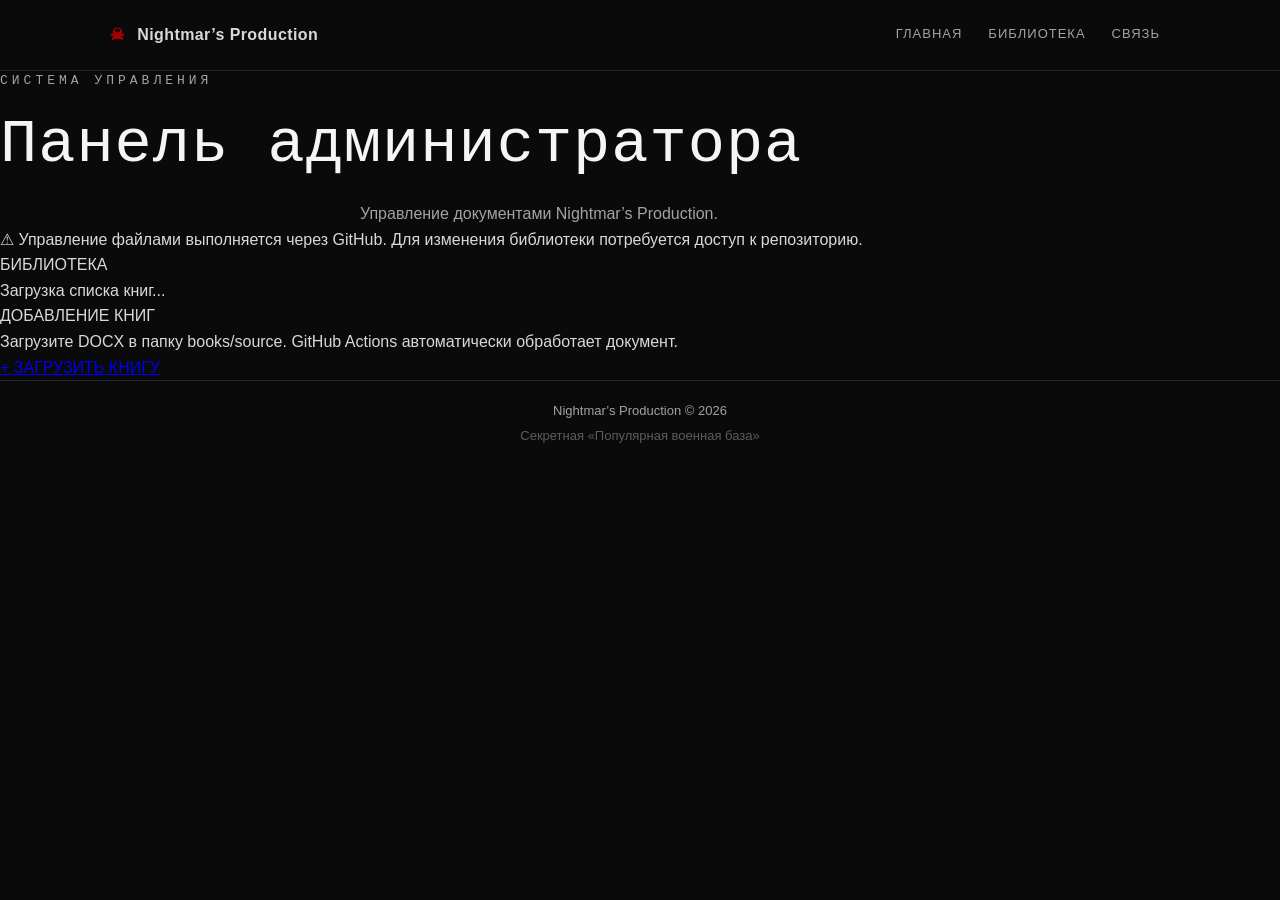
==== admin.html @ df2f997a "Create admin.html" ====
<!DOCTYPE html>
<html lang="ru">

<head>
  <meta charset="UTF-8">
  <meta name="viewport" content="width=device-width, initial-scale=1">

  <title>Панель управления — Nightmar’s Production</title>

  <link rel="stylesheet" href="css/style.css">
  <link rel="stylesheet" href="css/admin.css">
</head>

<body>

  <header class="site-header">
    <div class="header-inner">

      <a class="logo" href="index.html">
        <span class="logo-mark">☠</span>
        Nightmar’s Production
      </a>

      <nav class="nav">
        <a href="index.html">Главная</a>
        <a href="library.html">Библиотека</a>
        <a href="chat.html">Связь</a>
      </nav>

    </div>
  </header>

  <main class="admin-page">

    <p class="eyebrow">Система управления</p>

    <h1>Панель администратора</h1>

    <p class="subtitle">
      Управление документами Nightmar’s Production.
    </p>

    <div class="admin-warning">
      ⚠ Управление файлами выполняется через GitHub.
      Для изменения библиотеки потребуется доступ к репозиторию.
    </div>

    <section class="admin-section">

      <div class="admin-section-title">
        БИБЛИОТЕКА
      </div>

      <div id="admin-books" class="admin-books">
        Загрузка списка книг...
      </div>

    </section>

    <section class="admin-section">

      <div class="admin-section-title">
        ДОБАВЛЕНИЕ КНИГ
      </div>

      <p class="admin-description">
        Загрузите DOCX в папку books/source.
        GitHub Actions автоматически обработает документ.
      </p>

      <a
        class="admin-button"
        href="https://github.com/Nightmarian/Nightmar-s-Production/upload/main/books/source"
        target="_blank"
        rel="noopener noreferrer"
      >
        + ЗАГРУЗИТЬ КНИГУ
      </a>

    </section>

  </main>

  <footer class="site-footer">
    <p>Nightmar’s Production © 2026</p>
    <p class="muted">Секретная «Популярная военная база»</p>
  </footer>

  <script src="scripts/admin.js"></script>

</body>
</html>
---- css/style.css ----
* {
  margin: 0;
  padding: 0;
  box-sizing: border-box;
}

:root {
  --bg: #0a0a0a;
  --bg-soft: #121212;
  --line: #262626;
  --text: #d9d9d9;
  --text-strong: #f5f5f5;
  --muted: #a3a3a3;
  --accent: #b30000;
  --font-title: "Special Elite", "Courier New", monospace;
  --font-body: "Inter", "Segoe UI", Arial, sans-serif;
}

html,
body {
  max-width: 100%;
  overflow-x: hidden;
}


body {
  min-height: 100vh;
  display: flex;
  flex-direction: column;
  background: var(--bg);
  color: var(--text);
  font-family: var(--font-body);
  line-height: 1.6;
}

/* Шапка */

.site-header {
  border-bottom: 1px solid var(--line);
  background: rgba(10, 10, 10, 0.92);
}

.header-inner {
  max-width: 1100px;
  margin: 0 auto;
  padding: 16px 20px;
  display: flex;
  align-items: center;
  justify-content: space-between;
  gap: 16px;
}

.logo {
  color: var(--text);
  text-decoration: none;
  font-weight: 700;
  letter-spacing: 0.4px;
  white-space: nowrap;
}

.logo-mark {
  color: var(--accent);
  margin-right: 8px;
}

/* Меню: на телефоне прокручивается, а не ломается */

.nav {
  display: flex;
  gap: 6px;
  overflow-x: auto;
  overflow-y: hidden;
  white-space: nowrap;
  scrollbar-width: none;
  -webkit-overflow-scrolling: touch;
}

.nav::-webkit-scrollbar {
  display: none;
}

.nav a {
  flex: 0 0 auto;
  color: var(--muted);
  text-decoration: none;
  font-size: 13px;
  text-transform: uppercase;
  letter-spacing: 1px;
  padding: 8px 10px;
  border-bottom: 1px solid transparent;
}

.nav a:hover {
  color: var(--text);
}

.nav a.active {
  color: var(--text);
  border-bottom-color: var(--accent);
}

/* Главная часть */

.hero {
  flex: 1;
  width: 100%;
  max-width: 820px;
  margin: 0 auto;
  padding: 84px 20px 64px;
  text-align: center;
}

.eyebrow {
  font-family: var(--font-title);
  font-size: 13px;
  text-transform: uppercase;
  letter-spacing: 4px;
  color: var(--muted);
  margin-bottom: 18px;
}

h1 {
  font-family: var(--font-title);
  font-size: clamp(34px, 7vw, 62px);
  font-weight: 400;
  line-height: 1.12;
  letter-spacing: 1px;
  color: var(--text-strong);
}

.accent {
  color: var(--accent);
}

.subtitle {
  margin: 22px auto 0;
  max-width: 560px;
  color: var(--muted);
  font-size: 16px;
}

/* Статус */

.status-box {
  margin: 48px auto 36px;
  max-width: 440px;
  padding: 18px 20px;
  border: 1px solid var(--line);
  background: var(--bg-soft);
  text-align: left;
}

.status-title {
  font-family: var(--font-title);
  font-size: 12px;
  text-transform: uppercase;
  letter-spacing: 2px;
  color: var(--muted);
  margin-bottom: 14px;
}

.status-line {
  display: flex;
  align-items: center;
  gap: 10px;
  font-size: 14px;
  margin-bottom: 8px;
}

.status-line:last-child {
  margin-bottom: 0;
}

.dot {
  flex: 0 0 auto;
  width: 8px;
  height: 8px;
  border-radius: 50%;
}

.dot.offline {
  background: #666666;
}

.dot.online {
  background: #e6e6e6;
}

/* Кнопка */

.button {
  display: inline-block;
  padding: 13px 26px;
  border: 1px solid #3a3a3a;
  color: var(--text);
  background: transparent;
  text-decoration: none;
  font-size: 14px;
  letter-spacing: 1px;
  text-transform: uppercase;
  transition: border-color 0.2s, color 0.2s;
}

.button:hover {
  border-color: var(--accent);
  color: #ffffff;
}

/* Подвал */

.site-footer {
  border-top: 1px solid var(--line);
  padding: 20px;
  text-align: center;
  font-size: 13px;
  color: var(--muted);
}

.muted {
  margin-top: 4px;
  color: #5c5c5c;
}

/* Телефон */

@media (max-width: 640px) {
  .header-inner {
    flex-direction: column;
    align-items: stretch;
    gap: 10px;
  }

 .logo {
  font-family: var(--font-title);
  font-weight: 400;
  letter-spacing: 1px;
}

  .hero {
    padding-top: 60px;
  }

  .status-box {
    margin-top: 36px;
  }
}

/* Библиотека */

.library {
  max-width: 1000px;
  margin: 0 auto;
  padding: 70px 20px 80px;
}

.book-grid {
  margin-top: 44px;

  display: grid;

  grid-template-columns:
    repeat(auto-fit, minmax(min(260px, 100%), 1fr));

  gap: 18px;

  width: 100%;
  min-width: 0;
}

.book-card {
  display: block;
  padding: 22px;
  border: 1px solid var(--line);
  background: var(--bg-soft);
  color: var(--text);
  text-decoration: none;
  transition: border-color 0.2s;
}

.book-card:hover {
  border-color: var(--accent);
}

.book-number {
  font-family: var(--font-title);
  font-size: 12px;
  letter-spacing: 2px;
  text-transform: uppercase;
  color: var(--muted);
  margin-bottom: 14px;
}

.book-title {
  font-family: var(--font-title);
  font-size: 22px;
  line-height: 1.4;
  color: var(--text-strong);
  margin-bottom: 12px;

  /* Перенос длинных названий */
  overflow-wrap: anywhere;
  word-break: normal;

  /* Не выходим за границы карточки */
  max-width: 100%;
}

.book-meta {
  font-size: 14px;
  color: var(--muted);
  margin-bottom: 18px;
}

.book-status {
  display: inline-block;
  font-size: 12px;
  text-transform: uppercase;
  letter-spacing: 1px;
  color: var(--text);
  border-bottom: 1px solid var(--accent);
  padding-bottom: 3px;
}

/* ===================================
   NIGHTMAR VHS SYSTEM
   =================================== */

.vhs-overlay {
  position: fixed;
  inset: 0;

  width: 100%;
  height: 100%;

  pointer-events: none;
  overflow: hidden;

  z-index: 9999;
}

/* ГОРИЗОНТАЛЬНЫЕ ПОЛОСЫ */

.vhs-scanlines {
  position: absolute;
  inset: 0;

  background: repeating-linear-gradient(
    to bottom,
    transparent 0px,
    transparent 2px,
    rgba(255, 255, 255, 0.12) 3px,
    transparent 4px
  );

  opacity: 0.8;
}

/* АНАЛОГОВЫЙ ШУМ */

.vhs-noise {
  position: absolute;
  inset: -50%;

  width: 200%;
  height: 200%;

  opacity: 0.12;

  background-image: url("https://upload.wikimedia.org/wikipedia/commons/5/5c/Image_gaussian_noise_example.png");

  background-repeat: repeat;

  animation: vhs-noise-animation 0.15s steps(4) infinite;
}

@keyframes vhs-noise-animation {
  0% {
    transform: translate(0, 0);
  }

  25% {
    transform: translate(-2%, 1%);
  }

  50% {
    transform: translate(1%, -2%);
  }

  75% {
    transform: translate(-1%, 2%);
  }

  100% {
    transform: translate(0, 0);
  }
}

/* ДВИЖУЩАЯСЯ ПОЛОСА ПОМЕХ */

.vhs-tracking {
  position: absolute;

  left: 0;
  top: -20%;

  width: 100%;
  height: 12%;

  background: linear-gradient(
    to bottom,
    transparent,
    rgba(255, 255, 255, 0.08),
    rgba(255, 255, 255, 0.18),
    transparent
  );

  animation: vhs-tracking-animation 7s linear infinite;
}

@keyframes vhs-tracking-animation {
  0% {
    top: -20%;
  }

  100% {
    top: 120%;
  }
}



/* УМЕНЬШЕНИЕ АНИМАЦИИ */

@media (prefers-reduced-motion: reduce) {
  .vhs-noise,
  .vhs-tracking {
    animation: none;
  }

  .vhs-tracking {
    display: none;
  }
}


/* =====================================
   NIGHTMAR'S PRODUCTION — REC
   Одинаковый стиль на ПК и телефоне
   ===================================== */

.vhs-rec {
  position: fixed;

  /* Левый нижний угол */
  top: auto;
  right: auto;
  bottom: 14px;
  left: 14px;

  display: flex;
  align-items: center;
  gap: 9px;

  /* Компактный размер */
  padding: 6px 9px;

  background: rgba(0, 0, 0, 0.75);
  border: 1px solid rgba(255, 0, 0, 0.4);

  color: #ff3030;

  font-family: "Courier New", monospace;
  font-size: 11px;
  font-weight: bold;
  letter-spacing: 2px;

  z-index: 10001;
  pointer-events: none;

  /* Не растягивается */
  width: max-content;
  height: max-content;
}

/* Красная мигающая точка */

.vhs-rec .rec-dot {
  display: block;

  width: 7px;
  height: 7px;

  min-width: 7px;
  min-height: 7px;

  flex-shrink: 0;

  background: #ff2020;
  border-radius: 50%;

  box-shadow: 0 0 8px #ff0000;

  animation: rec-blink 1.2s infinite;
}

/* Мигание */

@keyframes rec-blink {
  0%, 100% {
    opacity: 1;
  }

  50% {
    opacity: 0.2;
  }
}

/* Учитываем настройки доступности */

@media (prefers-reduced-motion: reduce) {
  .vhs-rec .rec-dot {
    animation: none;
  }
}

.book-card {
  min-width: 0;
  max-width: 100%;
  overflow: hidden;
}
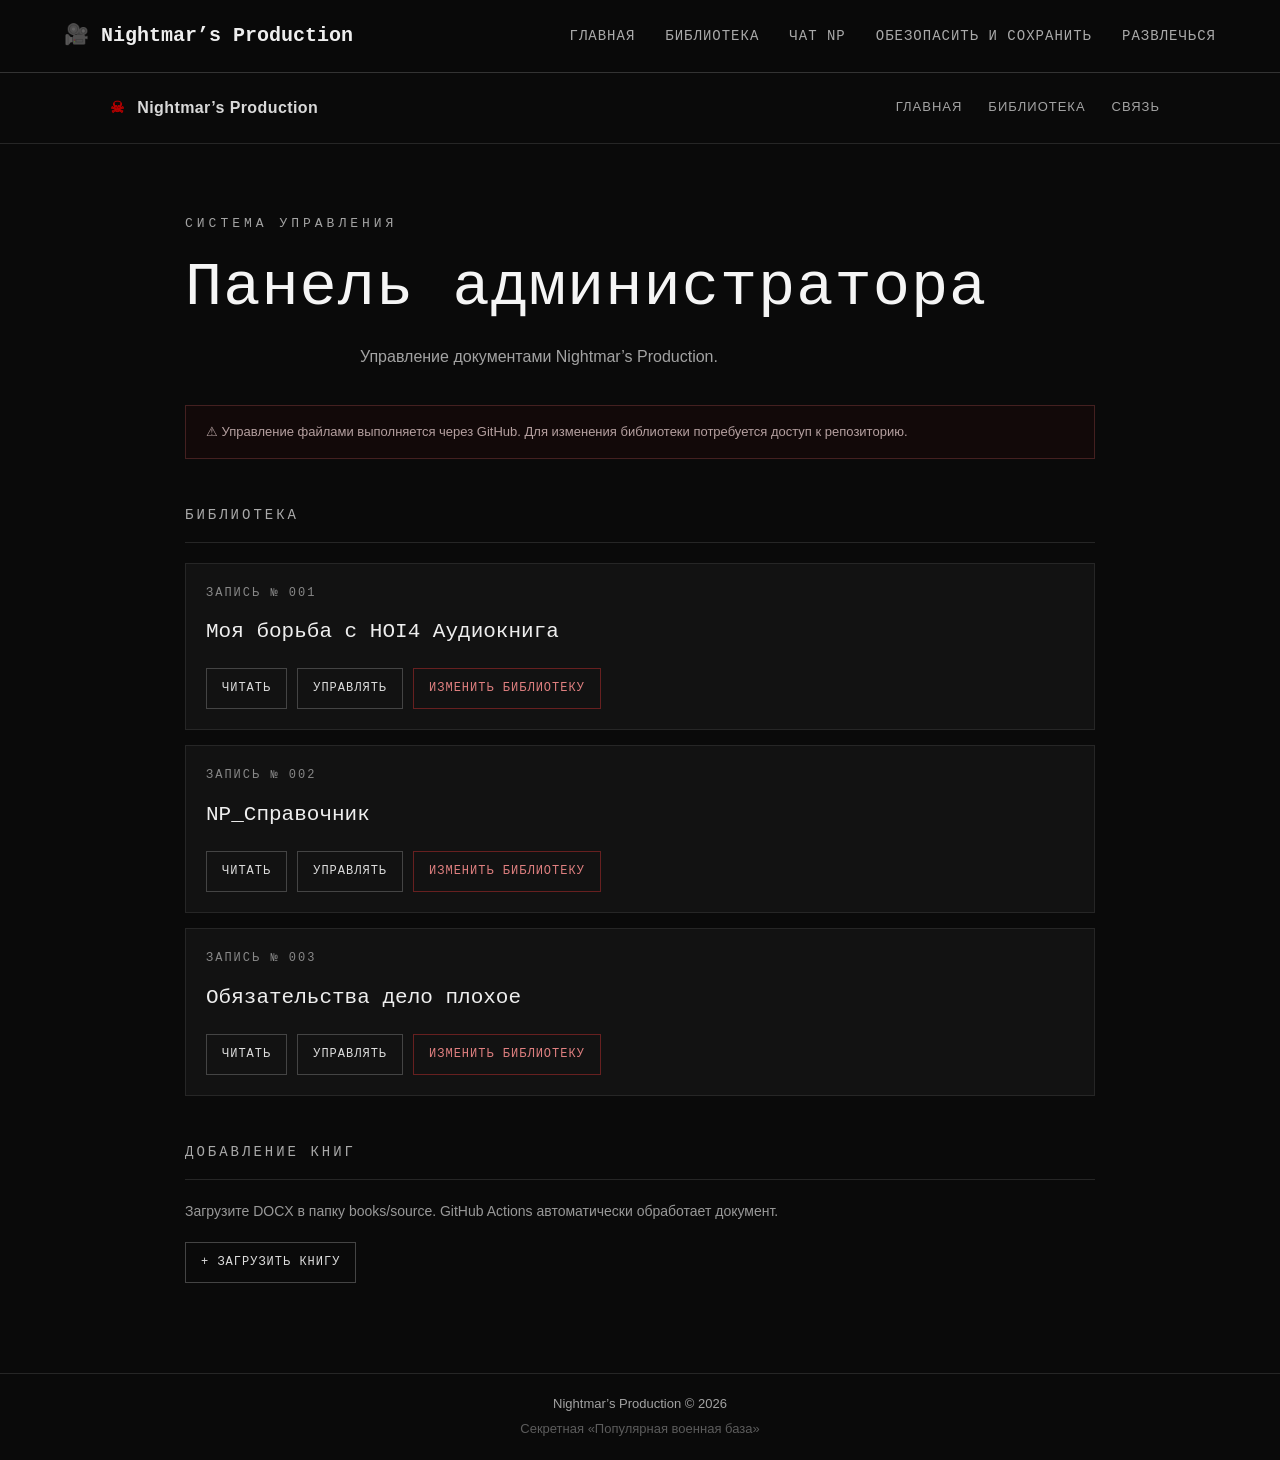
==== commit 73fcb4af: "Update admin.html" ====
--- a/admin.html
+++ b/admin.html
@@ -9,6 +9,10 @@
 
   <link rel="stylesheet" href="css/style.css">
   <link rel="stylesheet" href="css/admin.css">
+
+<link rel="stylesheet" href="css/navigation.css">
+<script src="scripts/navigation.js" defer></script>
+  
 </head>
 
 <body>
--- a/css/admin.css
+++ b/css/admin.css
@@ -0,0 +1,111 @@
+/* NIGHTMAR ADMIN PANEL */
+
+.admin-page {
+  width: 100%;
+  max-width: 950px;
+  margin: 0 auto;
+  padding: 70px 20px 90px;
+  flex: 1;
+}
+
+.admin-warning {
+  margin-top: 35px;
+  padding: 15px 20px;
+
+  background: rgba(179, 0, 0, 0.05);
+  border: 1px solid #442020;
+
+  color: #b5a0a0;
+  font-size: 13px;
+  line-height: 1.7;
+}
+
+.admin-section {
+  margin-top: 45px;
+}
+
+.admin-section-title {
+  font-family: var(--font-title);
+  font-size: 14px;
+  letter-spacing: 3px;
+  color: #aaa;
+
+  padding-bottom: 15px;
+  border-bottom: 1px solid var(--line);
+}
+
+.admin-books {
+  margin-top: 20px;
+}
+
+.admin-book {
+  padding: 20px;
+  margin-bottom: 15px;
+
+  background: var(--bg-soft);
+  border: 1px solid var(--line);
+}
+
+.admin-book-number {
+  font-family: monospace;
+  font-size: 12px;
+  color: #888;
+  letter-spacing: 2px;
+}
+
+.admin-book-title {
+  margin: 12px 0 20px;
+
+  font-family: var(--font-title);
+  font-size: 21px;
+  color: #eee;
+}
+
+.admin-book-actions {
+  display: flex;
+  flex-wrap: wrap;
+  gap: 10px;
+}
+
+.admin-button {
+  display: inline-block;
+  padding: 10px 15px;
+
+  background: transparent;
+  border: 1px solid #444;
+
+  color: #ddd;
+  text-decoration: none;
+
+  font-family: monospace;
+  font-size: 12px;
+  letter-spacing: 1px;
+
+  cursor: pointer;
+}
+
+.admin-button:hover {
+  border-color: #b30000;
+  color: white;
+}
+
+.admin-button-danger {
+  border-color: #672020;
+  color: #e08080;
+}
+
+.admin-description {
+  margin: 20px 0;
+  color: #999;
+  font-size: 14px;
+}
+
+@media (max-width: 640px) {
+  .admin-page {
+    padding: 40px 15px 70px;
+  }
+
+  .admin-book-title {
+    font-size: 18px;
+  }
+}
--- a/css/navigation.css
+++ b/css/navigation.css
@@ -0,0 +1,127 @@
+/* =====================================
+   NIGHTMAR'S PRODUCTION — НАВИГАЦИЯ
+===================================== */
+
+.np-header {
+  width: 100%;
+  min-height: 70px;
+
+  display: flex;
+  align-items: center;
+  justify-content: space-between;
+
+  padding: 0 5%;
+
+  background: rgba(10, 10, 10, 0.96);
+  border-bottom: 1px solid #333;
+
+  position: relative;
+  z-index: 1000;
+
+  font-family: "Courier New", monospace;
+}
+
+.np-brand {
+  color: #eee;
+  font-size: 20px;
+  font-weight: bold;
+  text-decoration: none;
+  white-space: nowrap;
+}
+
+.np-brand:hover {
+  color: #fff;
+}
+
+.np-navigation {
+  display: flex;
+  align-items: center;
+  gap: 30px;
+}
+
+.np-navigation a {
+  color: #aaa;
+  text-decoration: none;
+  font-size: 14px;
+  letter-spacing: 1px;
+
+  padding: 25px 0;
+
+  transition: color 0.2s;
+  white-space: nowrap;
+}
+
+.np-navigation a:hover {
+  color: #fff;
+}
+
+.np-navigation a.active {
+  color: #fff;
+  border-bottom: 2px solid #b30000;
+}
+
+.np-menu-toggle {
+  display: none;
+}
+
+/* =====================================
+   МОБИЛЬНАЯ ВЕРСИЯ
+===================================== */
+
+@media (max-width: 900px) {
+
+  .np-header {
+    min-height: 65px;
+    padding: 0 20px;
+  }
+
+  .np-brand {
+    font-size: 16px;
+  }
+
+  .np-menu-toggle {
+    display: block;
+
+    background: none;
+    border: none;
+
+    color: #eee;
+    font-size: 28px;
+
+    cursor: pointer;
+  }
+
+  .np-navigation {
+    display: none;
+
+    position: absolute;
+    top: 100%;
+    left: 0;
+
+    width: 100%;
+    padding: 15px 20px;
+
+    flex-direction: column;
+    align-items: stretch;
+    gap: 0;
+
+    background: #101010;
+    border-bottom: 1px solid #b30000;
+  }
+
+  .np-navigation.open {
+    display: flex;
+  }
+
+  .np-navigation a {
+    padding: 15px 10px;
+    font-size: 13px;
+
+    border-bottom: 1px solid #222;
+  }
+
+  .np-navigation a.active {
+    border-bottom: 1px solid #b30000;
+    color: #fff;
+  }
+}
